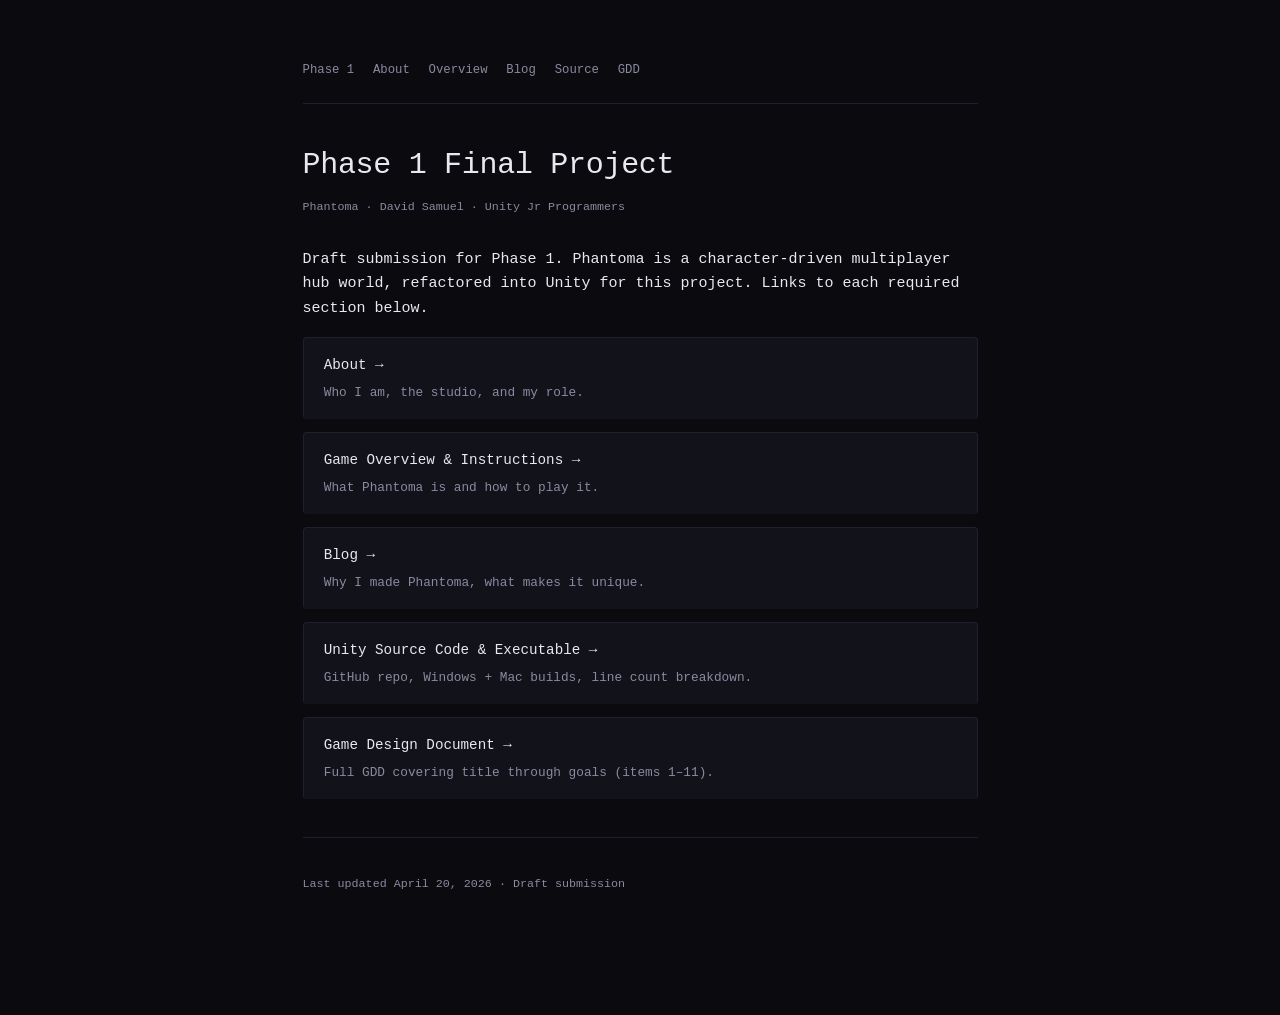
==== phase-1/index.html @ d74a0f6f "csci 260 portfolio — phase 1" ====
<!DOCTYPE html>
<html lang="en"><head><meta charset="UTF-8"><meta name="viewport" content="width=device-width,initial-scale=1"><meta name="robots" content="noindex,nofollow"><title>Phase 1 Final Project — Phantoma</title><link rel="stylesheet" href="_style.css"></head>
<body><div class="wrap">
<nav><a href="./">Phase 1</a><a href="about/">About</a><a href="overview/">Overview</a><a href="blog/">Blog</a><a href="source/">Source</a><a href="gdd/">GDD</a></nav>
<h1>Phase 1 Final Project</h1>
<p class="meta">Phantoma · David Samuel · Unity Jr Programmers</p>
<p>Draft submission for Phase 1. Phantoma is a character-driven multiplayer hub world, refactored into Unity for this project. Links to each required section below.</p>
<a class="card" href="about/"><h2>About →</h2><p>Who I am, the studio, and my role.</p></a>
<a class="card" href="overview/"><h2>Game Overview & Instructions →</h2><p>What Phantoma is and how to play it.</p></a>
<a class="card" href="blog/"><h2>Blog →</h2><p>Why I made Phantoma, what makes it unique.</p></a>
<a class="card" href="source/"><h2>Unity Source Code & Executable →</h2><p>GitHub repo, Windows + Mac builds, line count breakdown.</p></a>
<a class="card" href="gdd/"><h2>Game Design Document →</h2><p>Full GDD covering title through goals (items 1–11).</p></a>
<hr><p class="meta">Last updated April 20, 2026 · Draft submission</p>
</div></body></html>
---- phase-1/_style.css ----
:root{--bg:#0a0a0f;--bg2:#12121a;--border:#1f1f2e;--text:#e8e8f0;--dim:#8a8aa0;--accent:#b8a4ff}
*{box-sizing:border-box;margin:0;padding:0}
html,body{background:var(--bg);color:var(--text);font-family:ui-monospace,"SF Mono",Menlo,monospace;font-size:15px;line-height:1.65;-webkit-font-smoothing:antialiased}
.wrap{max-width:720px;margin:0 auto;padding:4rem 1.5rem 6rem}
a{color:var(--accent);text-decoration:none;border-bottom:1px solid transparent;transition:border-color .15s}
a:hover{border-bottom-color:var(--accent)}
h1{font-size:2rem;font-weight:500;letter-spacing:-.01em;margin-bottom:.5rem}
h2{font-size:1.15rem;font-weight:500;margin:2rem 0 .75rem}
h3{font-size:.85rem;font-weight:500;text-transform:uppercase;letter-spacing:.08em;color:var(--dim);margin:1.5rem 0 .5rem}
p{margin-bottom:1rem}
ul{margin-bottom:1rem;padding-left:1.25rem}
li{margin-bottom:.35rem}
hr{border:none;border-top:1px solid var(--border);margin:2.5rem 0}
nav{display:flex;gap:1.25rem;flex-wrap:wrap;font-size:.82rem;padding-bottom:1.5rem;margin-bottom:2.5rem;border-bottom:1px solid var(--border)}
nav a{color:var(--dim);border-bottom:none}
nav a:hover{color:var(--accent)}
.meta{font-size:.78rem;color:var(--dim);margin-bottom:2rem}
.card{background:var(--bg2);border:1px solid var(--border);border-radius:4px;padding:1.1rem 1.35rem;margin-bottom:.85rem;display:block;border-bottom:none}
.card:hover{border-color:var(--accent)}
.card h2{margin:0 0 .25rem;font-size:.95rem;color:var(--text)}
.card p{margin:0;font-size:.85rem;color:var(--dim)}
code{background:var(--bg2);border:1px solid var(--border);padding:.1rem .35rem;border-radius:3px;font-size:.85em}
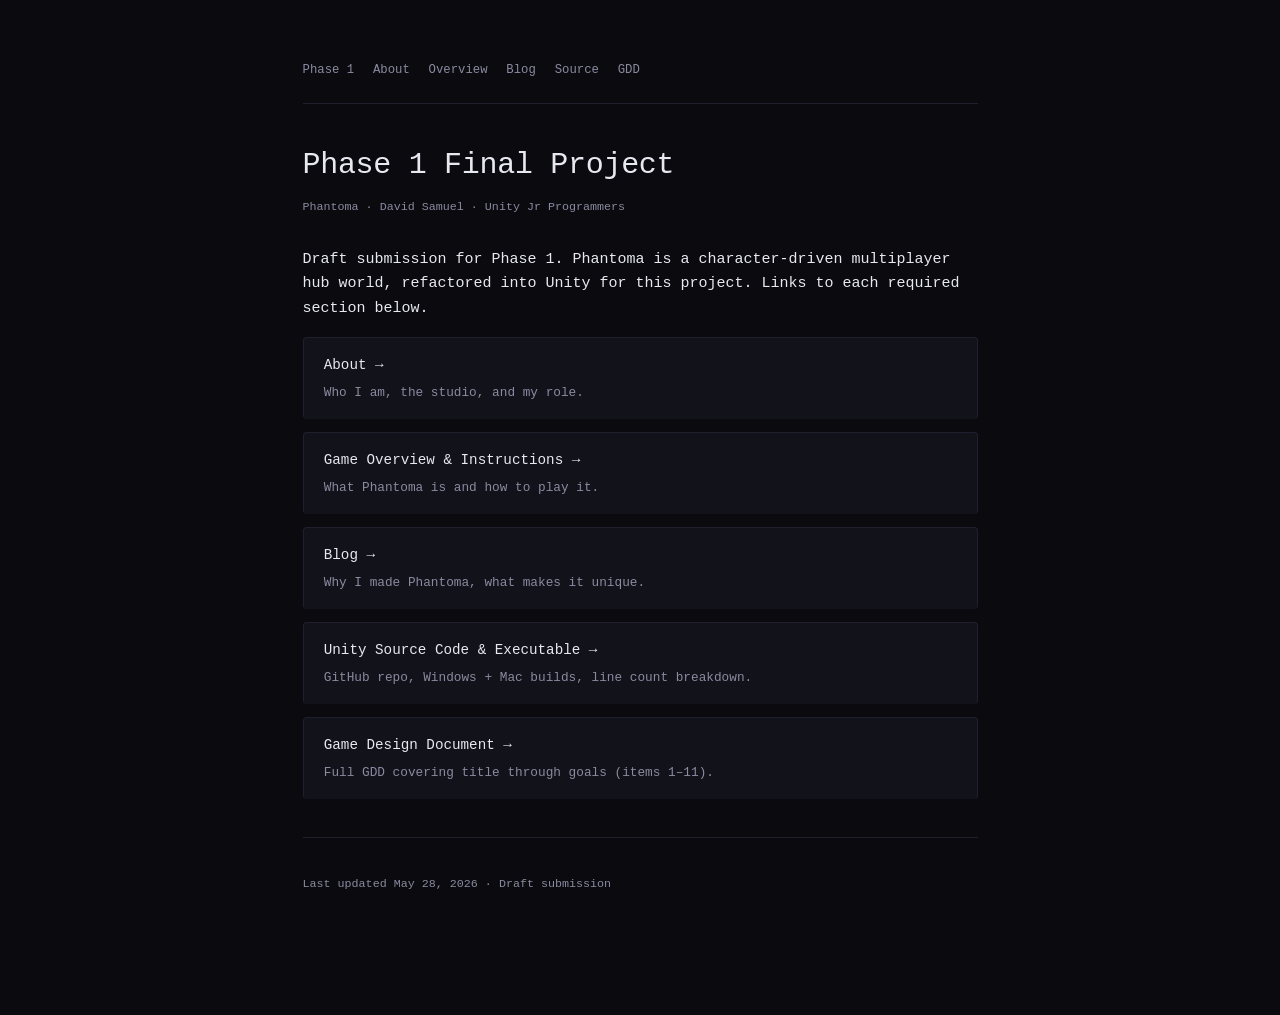
==== commit 1426ef57: "update dates to may 28 + refresh phase-2 source" ====
--- a/phase-1/index.html
+++ b/phase-1/index.html
@@ -10,5 +10,5 @@
 <a class="card" href="blog/"><h2>Blog →</h2><p>Why I made Phantoma, what makes it unique.</p></a>
 <a class="card" href="source/"><h2>Unity Source Code & Executable →</h2><p>GitHub repo, Windows + Mac builds, line count breakdown.</p></a>
 <a class="card" href="gdd/"><h2>Game Design Document →</h2><p>Full GDD covering title through goals (items 1–11).</p></a>
-<hr><p class="meta">Last updated April 20, 2026 · Draft submission</p>
+<hr><p class="meta">Last updated May 28, 2026 · Draft submission</p>
 </div></body></html>
